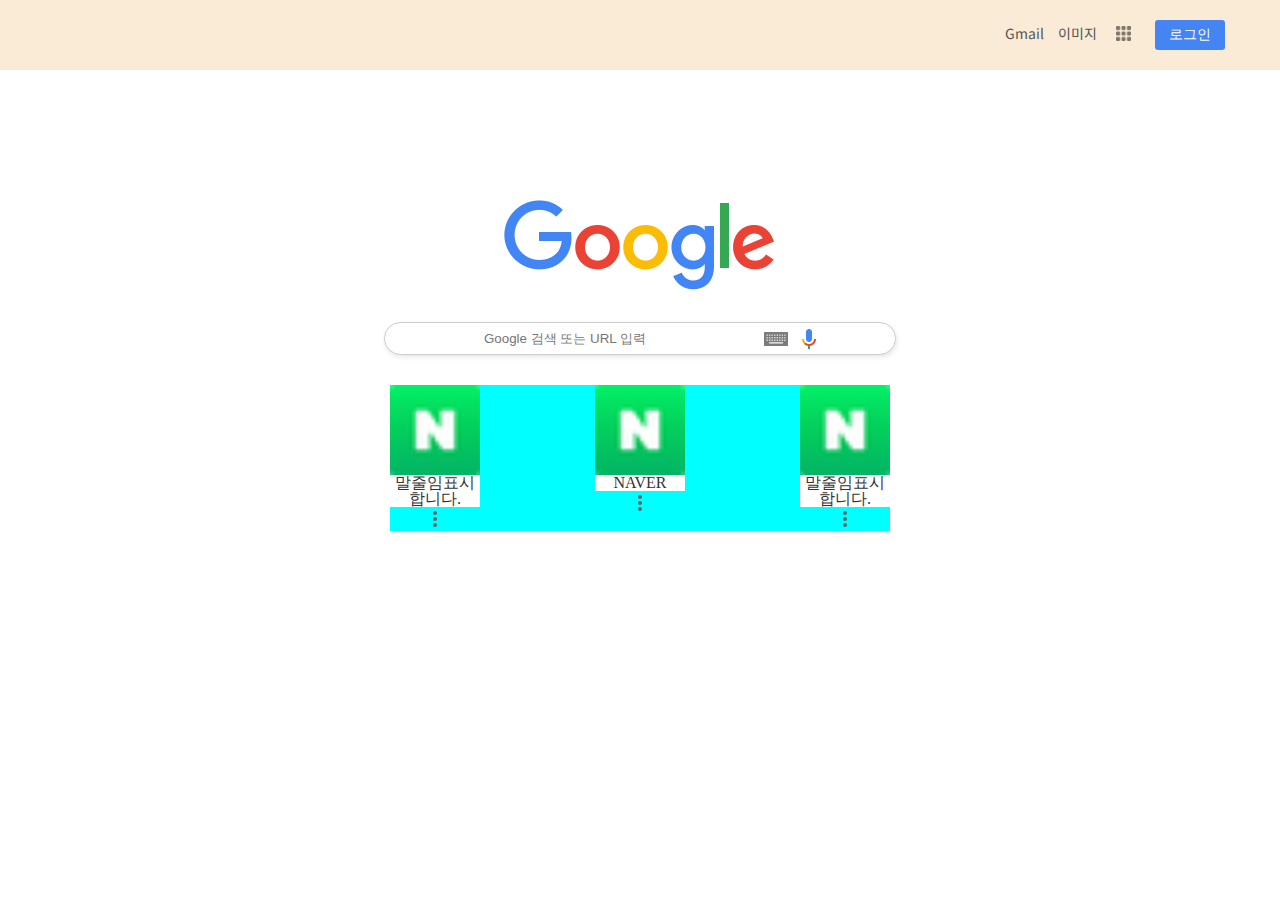
==== index.html @ c5e67b5a "프로젝트 파일생성" ====
<!DOCTYPE html>
<html lang="ko">
  <head>
    <meta charset="UTF-8" />
    <meta name="viewport" content="width=device-width, initial-scale=1.0" />
    <title>Google</title>
    <!-- css를 초기화 중요!!!!! 그다음에 내가 사용하는 css불러오기 -->
    <!-- 파비콘 -->
    <link rel="icon" href="images/googleg_standard_color_128dp.png" />
    <!-- 폰트어썸 -->
    <link rel="stylesheet" href="https://cdnjs.cloudflare.com/ajax/libs/font-awesome/6.5.2/css/all.min.css" integrity="sha512-SnH5WK+bZxgPHs44uWIX+LLJAJ9/2PkPKZ5QiAj6Ta86w+fsb2TkcmfRyVX3pBnMFcV7oQPJkl9QevSCWr3W6A==" crossorigin="anonymous" referrerpolicy="no-referrer" />
    <link rel="stylesheet" href="css/reset.css" />
    <link rel="stylesheet" href="css/main.css" />
  </head>
  <body>
    <header>
      <!-- nav -->
      <nav>
        <a href="#" id="mail">Gmail</a>
        <a href="#" id="imgs">이미지</a>
        <a href="#" id="menu">
          <img src="images/free-icon-font-grid-3917002.png" alt="그리드" />
        </a>
        <a href="#">
          <button id="login">로그인</button>
        </a>
      </nav>
    </header>
    <!-- main -->
    <main>
      <div class="mian_wrap">
        <!-- 이미지 -->
        <img src="images/googlelogo_color_272x92dp.png" alt="" />
        <!-- 검색창 -->
        <div class="search_bar">
          <i class="fa-solid fa-magnifying-glass"></i>
          <input type="text" placeholder="Google 검색 또는 URL 입력" />
          <a href="#">
            <img src="images/tia.png" alt="검색" title="검색하세요" />
          </a>
          <a href="#">
            <img src="images/googlemic_color_24dp.png" alt="음성인식" title="음성인식" />
          </a>
        </div>
        <!-- 플러스 -->
        <div class="plus">
          <ul>
            <li>
              <a href="#">
                <div class="bg"></div>
                <img src="images/naver.png" alt="네이버" />
                <span>말줄임표시 합니다.</span>
              </a>
              <span class="hover_bg">
                <img src="images/icon_more_vert.svg" alt="더보기" />
               
              </span>
            </li>
            <li>
              <a href="#">
                <div class="bg"></div>
                <img src="images/naver.png" alt="네이버" />
                <span>NAVER</span>
              </a>
              <span class="hover_bg">
                <img src="images/icon_more_vert.svg" alt="더보기" />
               
              </span>
            </li>
            <li>
              <a href="#">
                <div class="bg"></div>
                <img src="images/naver.png" alt="네이버" />
                <span>말줄임표시 합니다.</span>
              </a>
              <span class="hover_bg">
                <img src="images/icon_more_vert.svg" alt="더보기" />
               
              </span>
            </li>
          </ul>
        </div>
        <!-- 검색 버튼 -->
      </div>
    </main>
  </body>
</html>
---- css/main.css ----
@charset "utf-8";
/* font */
@import url("https://fonts.googleapis.com/css?family=Noto+Sans+KR:400,700&display=swap");
* {
  box-sizing: border-box;
}

a {
  color: #333;
}
/* nav */
nav {
  position: fixed;
  top: 0;
  left: 0;
  width: 100%;
  text-align: right;
  padding: 20px;
  background-color: antiquewhite;
  font-family: "Noto Sans KR", sans-serif;
}
nav * {
  font-size: 14px;
  color: #555;
  margin: 0 5px;
  cursor: pointer;
}
nav a img {
  width: 15px;
  opacity: 0.5;
  margin-bottom: 3px;
}

#login {
  width: 70px;
  height: 30px;
  color: #fff;
  background-color: #4484f3;
  border: 0;
  border-radius: 3px;
  margin-right: 30px;
}
/* 메인 */
.mian_wrap{
    text-align: center;
    margin-top: 200px;
}
/* 검색 바 */
.search_bar{
    width: 40%;
    background-color: rgb(255, 255, 255);
    margin: 30px auto;
    max-width: 560px;
    min-width: 350px;
    border: 1px solid #ccc;
    border-radius: 100px;
    padding: 3px 25px;
    box-shadow: 1px 2px 5px rgba(0, 0, 0, 0.1);
}
.search_bar a img{
    width: 24px;
    margin-left: 5px;
}
.search_bar i{
    margin: 10px;
}
.search_bar input{
    width: 60%;
    outline: none;
    border: 0;
    padding: 5px;
}
.plus{
  width: 50%; 
  max-width: 500px; 
  min-width: 360px;
  background-color: aqua;
  margin: 0 auto;
}
/* flex는 옆으로 간다 */
.plus ul{
  display: flex;
  justify-content: space-between;
}
.plus ul li a{
  width: 90px;
  background-color: rgb(255, 255, 255);
  /* flex */
  display: flex;
  flex-direction: column;
}
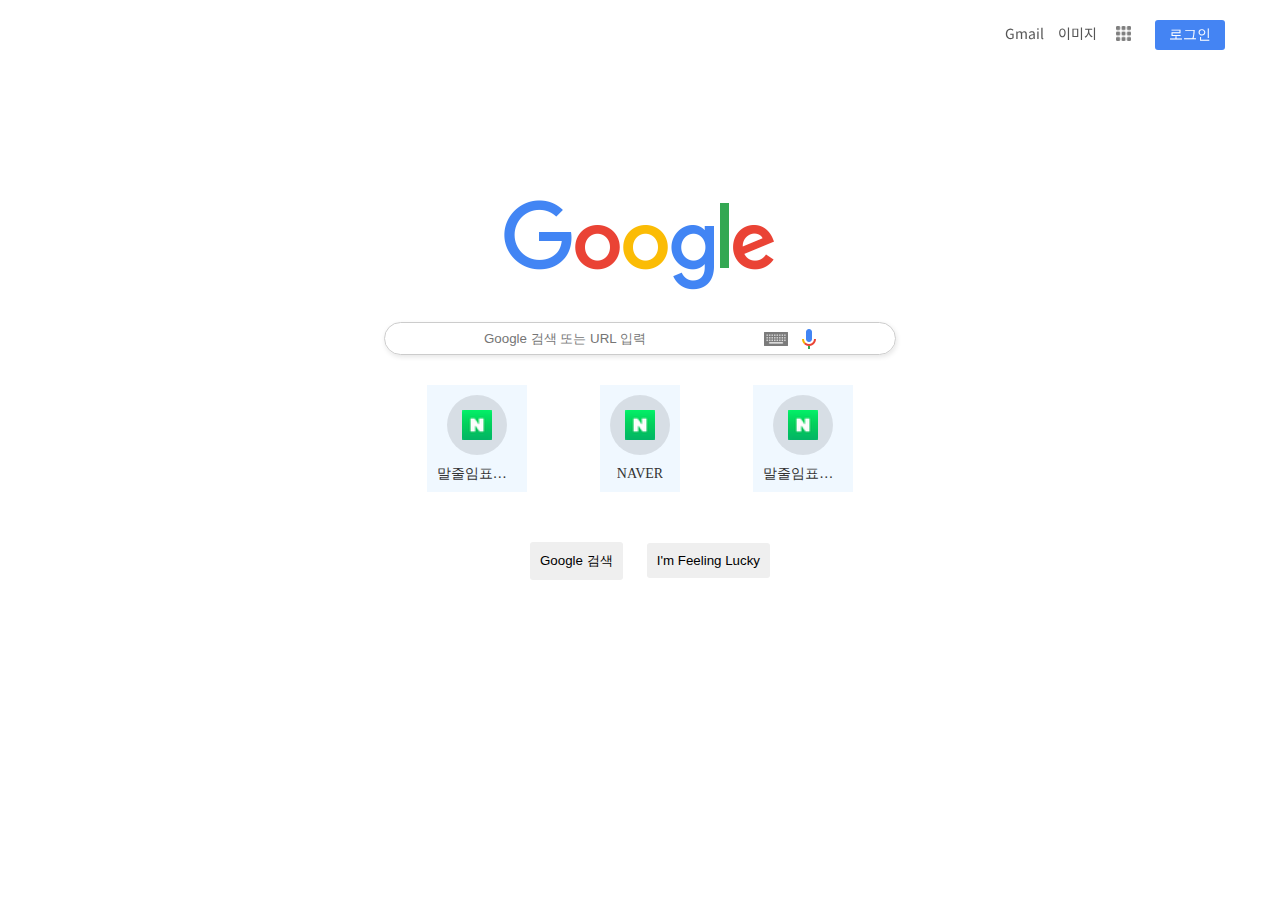
==== commit 16916b46: "버튼적용, 호버적용, 메인페이지 완성" ====
--- a/index.html
+++ b/index.html
@@ -3,12 +3,12 @@
   <head>
     <meta charset="UTF-8" />
     <meta name="viewport" content="width=device-width, initial-scale=1.0" />
-    <title>Google</title>
-    <!-- css를 초기화 중요!!!!! 그다음에 내가 사용하는 css불러오기 -->
+    <title>google</title>
     <!-- 파비콘 -->
     <link rel="icon" href="images/googleg_standard_color_128dp.png" />
     <!-- 폰트어썸 -->
     <link rel="stylesheet" href="https://cdnjs.cloudflare.com/ajax/libs/font-awesome/6.5.2/css/all.min.css" integrity="sha512-SnH5WK+bZxgPHs44uWIX+LLJAJ9/2PkPKZ5QiAj6Ta86w+fsb2TkcmfRyVX3pBnMFcV7oQPJkl9QevSCWr3W6A==" crossorigin="anonymous" referrerpolicy="no-referrer" />
+    <!-- css를 초기화!! 그 다음에 내가 사용하는 css 불러오기 -->
     <link rel="stylesheet" href="css/reset.css" />
     <link rel="stylesheet" href="css/main.css" />
   </head>
@@ -25,12 +25,14 @@
           <button id="login">로그인</button>
         </a>
       </nav>
+      <!-- main -->
     </header>
-    <!-- main -->
     <main>
-      <div class="mian_wrap">
+      <div class="main_wrap">
+       
         <!-- 이미지 -->
-        <img src="images/googlelogo_color_272x92dp.png" alt="" />
+        <img src="images/googlelogo_color_272x92dp.png" alt="구글 로고" />
+
         <!-- 검색창 -->
         <div class="search_bar">
           <i class="fa-solid fa-magnifying-glass"></i>
@@ -42,46 +44,52 @@
             <img src="images/googlemic_color_24dp.png" alt="음성인식" title="음성인식" />
           </a>
         </div>
-        <!-- 플러스 -->
+        <!-- 검색버튼 -->
         <div class="plus">
+          <!-- 플러스 -->
           <ul>
             <li>
               <a href="#">
-                <div class="bg"></div>
-                <img src="images/naver.png" alt="네이버" />
+                <div class="bg"><img src="images/naver.png" alt="네이버" /></div>
+
                 <span>말줄임표시 합니다.</span>
               </a>
               <span class="hover_bg">
                 <img src="images/icon_more_vert.svg" alt="더보기" />
-               
               </span>
             </li>
             <li>
               <a href="#">
-                <div class="bg"></div>
-                <img src="images/naver.png" alt="네이버" />
+                <div class="bg">
+                  <img src="images/naver.png" alt="네이버" />
+                </div>
+
                 <span>NAVER</span>
               </a>
               <span class="hover_bg">
                 <img src="images/icon_more_vert.svg" alt="더보기" />
-               
               </span>
             </li>
             <li>
               <a href="#">
-                <div class="bg"></div>
-                <img src="images/naver.png" alt="네이버" />
+                <div class="bg">
+                  <img src="images/naver.png" alt="네이버" />
+                </div>
+
                 <span>말줄임표시 합니다.</span>
               </a>
               <span class="hover_bg">
                 <img src="images/icon_more_vert.svg" alt="더보기" />
-               
               </span>
             </li>
           </ul>
         </div>
-        <!-- 검색 버튼 -->
+        <!-- 버튼 -->
+      <button>Google 검색</button>
+      <button>I'm Feeling Lucky</button>
+    </main>
       </div>
-    </main>
+      
   </body>
 </html>
+
--- a/css/main.css
+++ b/css/main.css
@@ -1,14 +1,22 @@
 @charset "utf-8";
-/* font */
-@import url("https://fonts.googleapis.com/css?family=Noto+Sans+KR:400,700&display=swap");
+/* 폰트 */
+@import url(https://fonts.googleapis.com/css?family=Noto+Sans+KR:400,700&display=swap);
+
 * {
+  margin: 0;
+  padding: 0;
   box-sizing: border-box;
+}
+
+ul,
+li {
+  list-style: none;
 }
 
 a {
   color: #333;
 }
-/* nav */
+
 nav {
   position: fixed;
   top: 0;
@@ -16,15 +24,17 @@
   width: 100%;
   text-align: right;
   padding: 20px;
-  background-color: antiquewhite;
-  font-family: "Noto Sans KR", sans-serif;
+  /* background-color: antiquewhite; */
+  font-family: "Noto Sans KR", sans-serif !important;
 }
+
 nav * {
   font-size: 14px;
   color: #555;
   margin: 0 5px;
   cursor: pointer;
 }
+
 nav a img {
   width: 15px;
   opacity: 0.5;
@@ -34,58 +44,142 @@
 #login {
   width: 70px;
   height: 30px;
-  color: #fff;
+  color: white;
   background-color: #4484f3;
   border: 0;
   border-radius: 3px;
   margin-right: 30px;
 }
 /* 메인 */
-.mian_wrap{
-    text-align: center;
-    margin-top: 200px;
+
+.main_wrap {
+  margin-top: 200px;
+  text-align: center;
 }
+
 /* 검색 바 */
-.search_bar{
-    width: 40%;
-    background-color: rgb(255, 255, 255);
-    margin: 30px auto;
-    max-width: 560px;
-    min-width: 350px;
-    border: 1px solid #ccc;
-    border-radius: 100px;
-    padding: 3px 25px;
-    box-shadow: 1px 2px 5px rgba(0, 0, 0, 0.1);
+.search_bar {
+  width: 40%;
+  /* background-color: antiquewhite; */
+  margin: 30px auto;
+  max-width: 560px;
+  min-width: 350px;
+  border: 1px solid #ccc;
+  border-radius: 100px;
+  padding: 3px 25px;
+  box-shadow: 1px 2px 5px rgba(0, 0, 0, 0.1);
 }
-.search_bar a img{
-    width: 24px;
-    margin-left: 5px;
+
+.search_bar a img {
+  width: 24px;
+  margin-left: 5px;
 }
-.search_bar i{
-    margin: 10px;
+.search_bar i {
+  margin: 10px;
 }
-.search_bar input{
-    width: 60%;
-    outline: none;
-    border: 0;
-    padding: 5px;
+
+.search_bar input {
+  width: 60%;
+  outline: none; /*클릭시 나타나는 네모상자*/
+  border: none;
+  padding: 5px;
 }
-.plus{
-  width: 50%; 
-  max-width: 500px; 
+.plus {
+  width: 50%;
+ 
+  margin: 0 auto;
+  max-width: 500px;
   min-width: 360px;
-  background-color: aqua;
-  margin: 0 auto;
 }
-/* flex는 옆으로 간다 */
-.plus ul{
+.plus ul {
   display: flex;
-  justify-content: space-between;
+  justify-content: space-around;
 }
-.plus ul li a{
-  width: 90px;
-  background-color: rgb(255, 255, 255);
+.plus ul li{
+    position: relative;
+}
+.plus ul li a {
+    position: relative;
+  /* width: 90px; */
+  background-color: aliceblue;
   /* flex */
   display: flex;
   flex-direction: column;
+  align-items: center;
+  padding: 10px;
+}
+/* 네이버 이미지 */
+.bg {
+  width: 60px;
+  height: 60px;
+  background-color: rgba(0, 0, 0, 0.1);
+  border-radius: 50%;
+  margin-bottom: 10px;
+  position: relative;
+  
+}
+.plus ul li a img {
+  width: 30px;
+  height: 30px;
+  position: absolute;
+  top: 50%;
+  left: 50%;
+  transform: translate(-50% ,-50%);
+}
+.plus ul li:hover .hover_bg{
+  opacity: 1;
+  /* transition: 0.3s all ease-in-out; */
+}
+.plus ul li:hover .hover_bg img{
+  opacity: 1;
+  transition: all 1s ease-in-out;
+  transition-delay: 0.3s;
+}
+/* 호버했을때 이미지 */
+.hover_bg {
+position: absolute;
+width: 110px;
+height: 107px;
+background-color: rgba(0, 0, 0, 0.2);
+transform: translateX(50%);
+top: 0;
+right: 50%;
+/* transition: all 0.5s; */
+opacity: 0;
+overflow: hidden;
+}
+.hover_bg img{
+  position: absolute;
+  right: 0;
+  top: 10px;
+  opacity: 0;
+
+}
+.plus ul li a span{
+font-size: 14px;
+/* 말줄임 표시 */
+line-height: 17px;
+white-space:nowrap ; /*줄 바꿈 방지*/
+overflow: hidden;/*줄 바꿈 방지*/
+text-overflow: ellipsis/*넘치는 글자는 ... 처리*/;
+/* background-color: aqua; */
+max-width: 80px;
+}
+.main_wrap button{
+  margin-top: 50px;
+  margin-left:  20px;
+  padding: 9px;
+  /* 호버할 때 안꿀렁거리게 하려면 테두리줘야 밑처럼 */
+  border: 1px solid transparent;
+  border-radius: 3px;
+}
+.main_wrap button:hover{
+  border: 1px solid #ccc;
+  color: #333;
+  /* background: #fff; */
+  background: linear-gradient(to bottom, #ffffff 0%, #f6f6f6 47%, 
+  
+  #ededed 100%);
+  box-shadow: 0px 1px 3px rgba(0, 0, 0, 0.2);
+  /* background-color: aqua; */
 }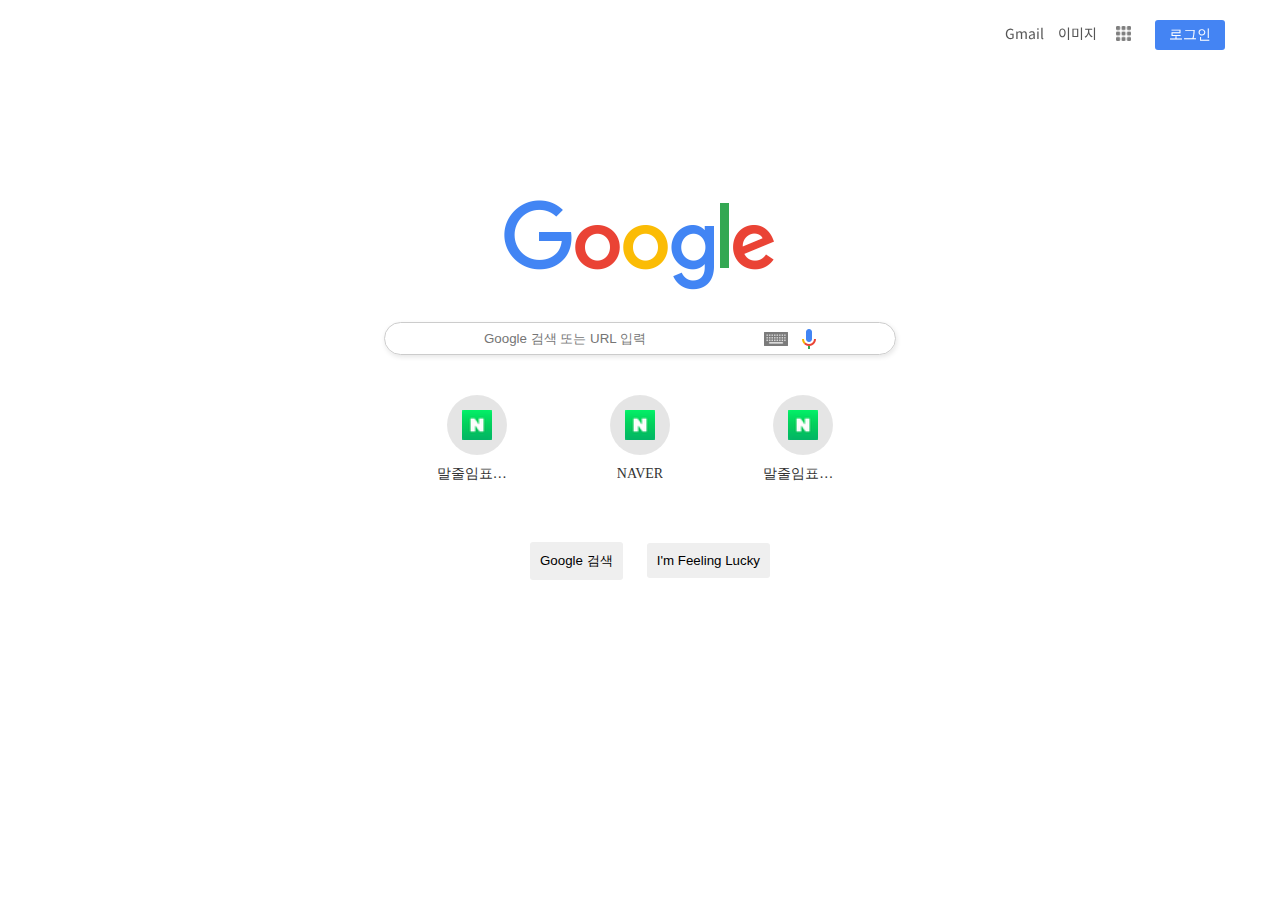
==== commit d23f1bc6: "자바용어 onclick - window.open/close , alert" ====
--- a/index.html
+++ b/index.html
@@ -21,7 +21,8 @@
         <a href="#" id="menu">
           <img src="images/free-icon-font-grid-3917002.png" alt="그리드" />
         </a>
-        <a href="#">
+        <!-- onclick클릭 시 window에 ()를open해라 -->
+        <a href="#" onclick="window.open('login.html')">
           <button id="login">로그인</button>
         </a>
       </nav>
@@ -31,7 +32,7 @@
       <div class="main_wrap">
        
         <!-- 이미지 -->
-        <img src="images/googlelogo_color_272x92dp.png" alt="구글 로고" />
+        <a href="#" onclick="window.open('https://www.google.com/webhp?hl=ko&sa=X&ved=0ahUKEwiGpK2WyfWGAxUoslYBHS6fCYMQPAgJ')"><img src="images/googlelogo_color_272x92dp.png" alt="구글 로고" /></a>
 
         <!-- 검색창 -->
         <div class="search_bar">
@@ -85,8 +86,8 @@
           </ul>
         </div>
         <!-- 버튼 -->
-      <button>Google 검색</button>
-      <button>I'm Feeling Lucky</button>
+      <a href="#" onclick="window.open()"><button>Google 검색</button></a>
+      <a href="#" onclick="window.open('https://doodles.google/')"><button>I'm Feeling Lucky</button></a>
     </main>
       </div>
       
--- a/css/main.css
+++ b/css/main.css
@@ -101,7 +101,7 @@
 .plus ul li a {
     position: relative;
   /* width: 90px; */
-  background-color: aliceblue;
+  /* background-color: aliceblue; */
   /* flex */
   display: flex;
   flex-direction: column;
